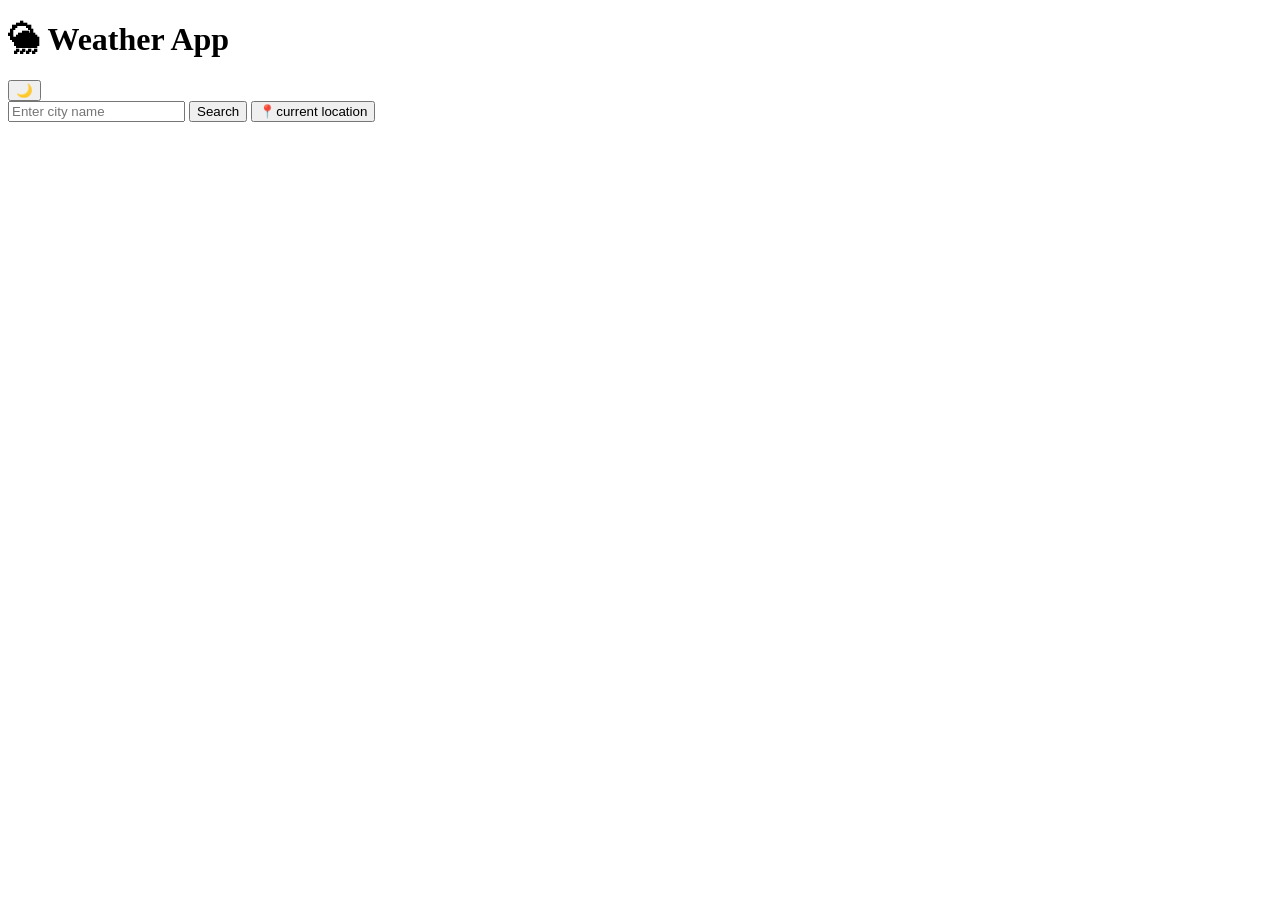
==== frontpage.html @ 3b89e751 "Initial commit" ====
<!DOCTYPE html>
<html lang="en">
<head>
  <meta charset="UTF-8">
  <meta name="viewport"
        content="width=device-width, initial-scale=1.0">

  <title>Advanced Weather App</title>

  <link rel="stylesheet" href="demo style.css">
</head>

<body>

  <div class="container">

    <div class="top-bar">

      <h1>🌦 Weather App</h1>

      <button id="darkModeBtn">
        🌙
      </button>

    </div>

    <div class="search-box">

      <input
        type="text"
        id="locationInput"
        placeholder="Enter city name"
      >

      <button onclick="getWeather()">
        Search
      </button>

      <button onclick="getCurrentLocationWeather()">
        📍current location
      </button>

    </div>

    <div id="weatherResult"></div>

    <div id="forecastContainer"></div>

  </div>

  <script src="demo script.js"></script>

</body>
</html>
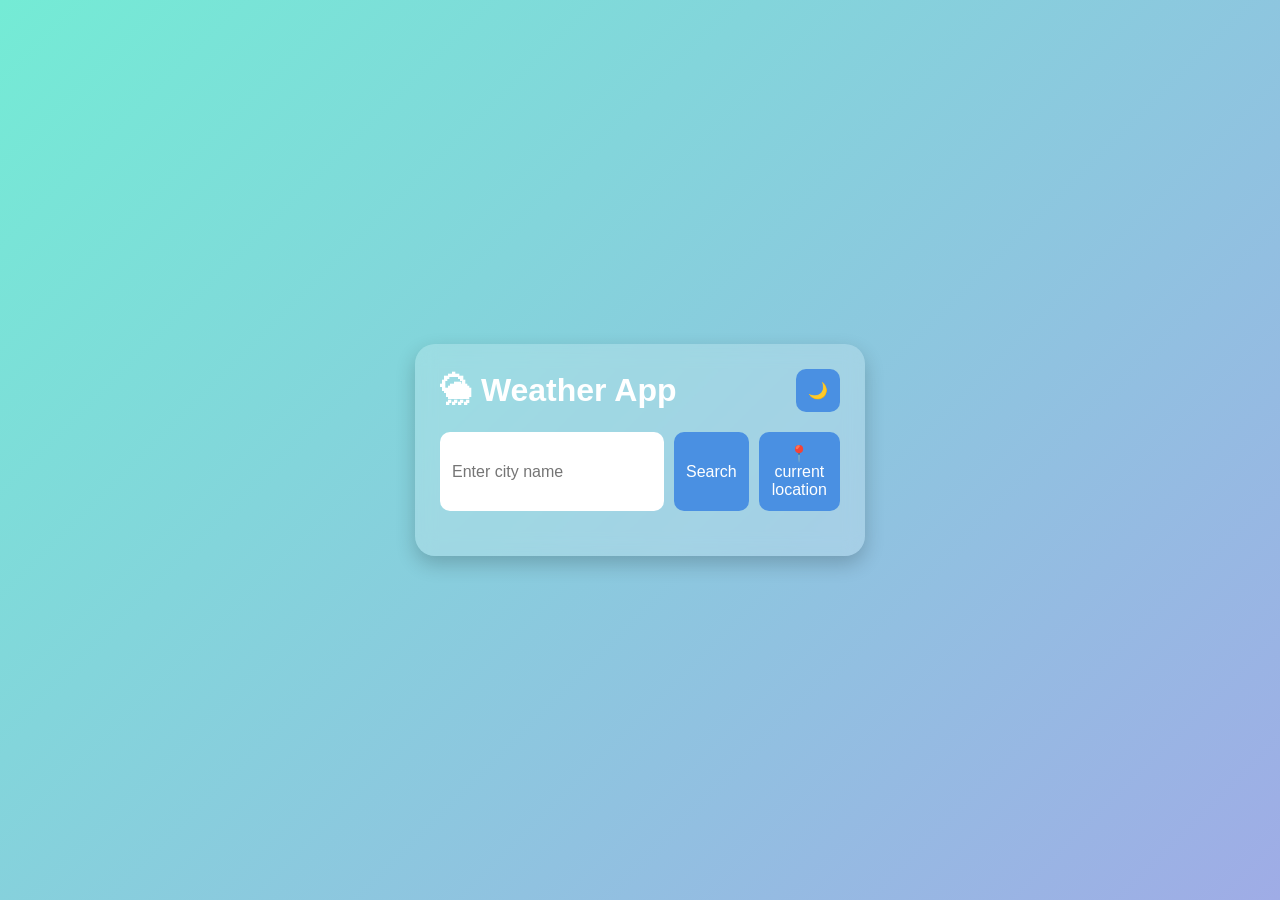
==== commit a64c4ff9: "second commit" ====
--- a/frontpage.html
+++ b/frontpage.html
@@ -7,7 +7,7 @@
 
   <title>Advanced Weather App</title>
 
-  <link rel="stylesheet" href="demo style.css">
+  <link rel="stylesheet" href="style.css">
 </head>
 
 <body>
@@ -48,7 +48,7 @@
 
   </div>
 
-  <script src="demo script.js"></script>
+  <script src="script.js"></script>
 
 </body>
 </html>
--- a/style.css
+++ b/style.css
@@ -0,0 +1,169 @@
+*{
+  margin:0;
+  padding:0;
+  box-sizing:border-box;
+}
+
+body{
+  font-family:Arial,sans-serif;
+  background:linear-gradient(
+    135deg,
+    #74ebd5,
+    #9face6
+  );
+
+  min-height:100vh;
+
+  display:flex;
+  justify-content:center;
+  align-items:center;
+
+  padding:20px;
+
+  transition:0.3s;
+}
+
+.container{
+
+  width:100%;
+  max-width:450px;
+
+  background:rgba(255,255,255,0.2);
+
+  backdrop-filter:blur(10px);
+
+  padding:25px;
+
+  border-radius:20px;
+
+  box-shadow:0 8px 20px rgba(0,0,0,0.2);
+}
+
+.top-bar{
+
+  display:flex;
+  justify-content:space-between;
+  align-items:center;
+
+  margin-bottom:20px;
+}
+
+h1{
+  color:white;
+}
+
+.search-box{
+
+  display:flex;
+  gap:10px;
+  margin-bottom:20px;
+}
+
+input{
+
+  flex:1;
+
+  padding:12px;
+
+  border:none;
+
+  border-radius:10px;
+
+  outline:none;
+
+  font-size:16px;
+}
+
+button{
+
+  padding:12px;
+
+  border:none;
+
+  border-radius:10px;
+
+  cursor:pointer;
+
+  font-size:16px;
+
+  background:#4a90e2;
+
+  color:white;
+
+  transition:0.3s;
+}
+
+button:hover{
+  transform:scale(1.05);
+}
+
+#weatherResult{
+
+  color:white;
+
+  text-align:center;
+}
+
+.weather-icon{
+
+  width:100px;
+}
+
+.forecast{
+
+  display:grid;
+
+  grid-template-columns:
+    repeat(5,1fr);
+
+  gap:10px;
+
+  margin-top:20px;
+}
+
+.forecast-card{
+
+  background:rgba(255,255,255,0.2);
+
+  padding:10px;
+
+  border-radius:10px;
+
+  color:white;
+
+  text-align:center;
+}
+
+/* DARK MODE */
+
+.dark-mode{
+
+  background:
+    linear-gradient(
+      135deg,
+      #141e30,
+      #243b55
+    );
+}
+
+.dark-mode .container{
+
+  background:
+    rgba(0,0,0,0.3);
+}
+
+/* RESPONSIVE */
+
+@media(max-width:500px){
+
+  .forecast{
+
+    grid-template-columns:
+      repeat(2,1fr);
+  }
+
+  .search-box{
+
+    flex-direction:column;
+  }
+}
